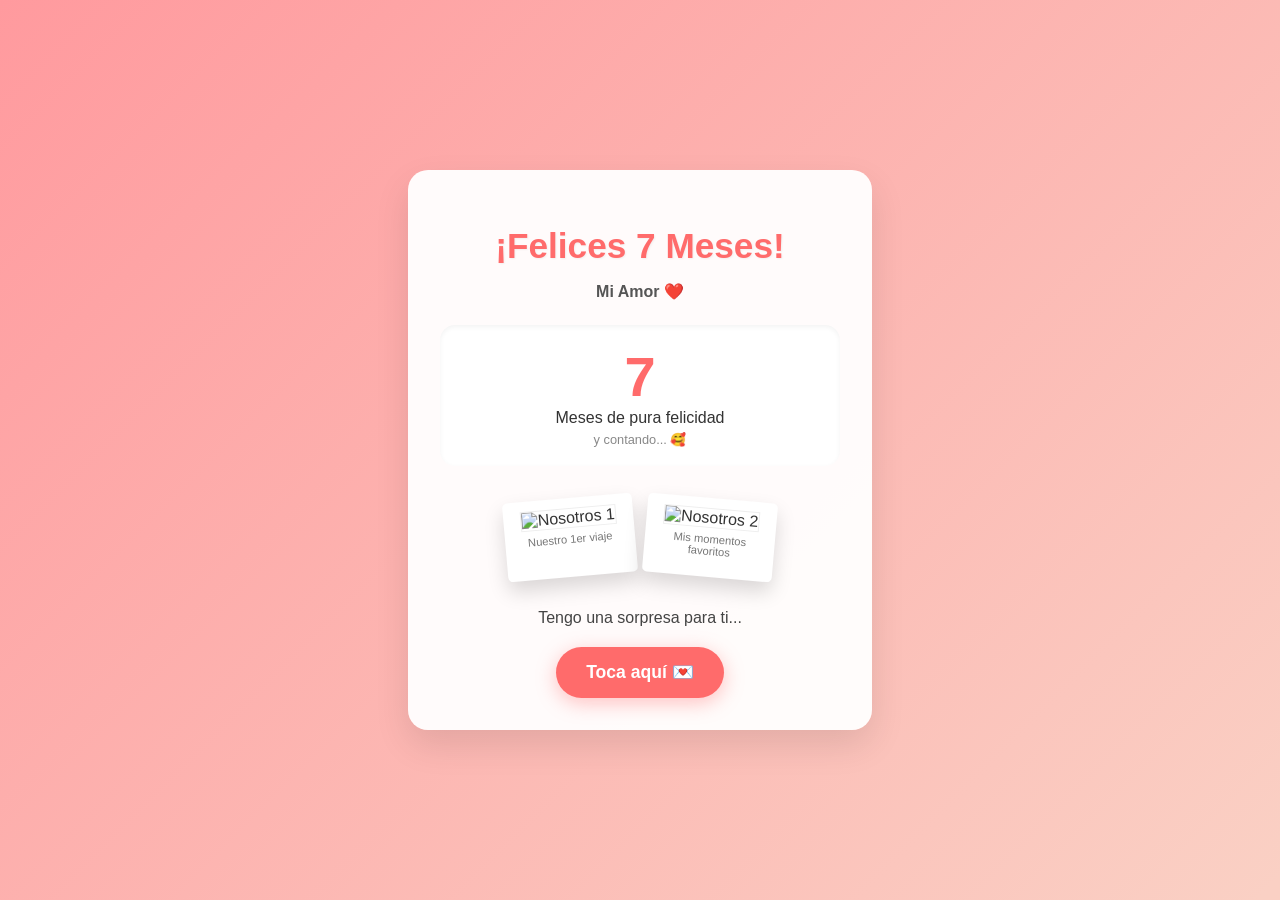
==== notita.html @ 5c786c79 "Add files via upload" ====
<!DOCTYPE html>
<html lang="es">
<head>
    <meta charset="UTF-8">
    <meta name="viewport" content="width=device-width, initial-scale=1.0">
    <link href="https://fonts.googleapis.com/css2?family=Dancing+Script:wght@700&display=swap" rel="stylesheet">
    <link rel="stylesheet" href="style.css">

    <title>¡Felices 7 Meses! ❤️</title>
</head>
<body>

    <div class="container" id="main-card">
        <h1>¡Felices 7 Meses!</h1>
        <p class="subtitle">Mi Amor ❤️</p>

        <div class="timer-box">
            <span class="number">7</span>
            <span>Meses de pura felicidad</span>
            <div style="font-size: 0.8rem; color: #888; margin-top: 5px;">y contando... 🥰</div>
        </div>

        <div class="gallery">
            <div class="polaroid">
                <img src="fotos/Viaje.JPG" alt="Nosotros 1">
                <div class="caption">Nuestro 1er viaje</div>
            </div>
            <div class="polaroid">
                <img src="fotos/Boda_eva.JPG" alt="Nosotros 2">
                <div class="caption">Mis momentos favoritos</div>
            </div>
        </div>
        
        <p style="font-size: 1rem; color: #444; margin-bottom: 20px;">Tengo una sorpresa para ti...</p>
        
        <button class="btn-love" onclick="iniciarSorpresa()">Toca aquí 💌</button>
    </div>

    <div class="rain-overlay" id="rain-overlay">
        <div class="final-message" id="final-message">
            Gracias por todos y cada uno de los momentos vividos.<br>
            <span style="font-size: 3rem;">Te amo</span> ❤️
        </div>
    </div>

    <script src="script.js"></script>
</body>
</html>
---- style.css ----
/* --- ESTILOS PRINCIPALES --- */
        :root {
            --bg-gradient: linear-gradient(135deg, #ff9a9e 0%, #fad0c4 99%, #fad0c4 100%);
            --primary-pink: #ff6b6b;
            --polaroid-shadow: 0 10px 20px rgba(0,0,0,0.15);
        }

        body {
            font-family: 'Segoe UI', Tahoma, Geneva, Verdana, sans-serif;
            background: var(--bg-gradient);
            color: #333;
            display: flex;
            justify-content: center;
            align-items: center;
            min-height: 100vh;
            margin: 0;
            overflow-x: hidden;
            overflow-y: hidden; /* Evita scroll */
        }

        /* --- TARJETA INICIAL (Mantenemos tu galería favorita) --- */
        .container {
            background: rgba(255, 255, 255, 0.95);
            padding: 2rem;
            border-radius: 20px;
            box-shadow: 0 15px 35px rgba(0,0,0,0.1);
            text-align: center;
            width: 90%;
            max-width: 400px;
            position: relative;
            z-index: 10;
            transition: opacity 0.5s ease, transform 0.5s ease; /* Transición suave */
        }

        .container.hidden {
            opacity: 0;
            transform: scale(0.9); /* Efecto de encogido al desaparecer */
            pointer-events: none; /* No interactuable */
        }

        h1 { color: var(--primary-pink); font-size: 2.2rem; margin-bottom: 0.5rem; text-shadow: 1px 1px 2px rgba(0,0,0,0.05); }
        .subtitle { font-weight: bold; color: #555; margin-bottom: 1.5rem; }

        .timer-box {
            background: white; padding: 1.2rem; border-radius: 15px;
            box-shadow: inset 0 2px 5px rgba(0,0,0,0.05); margin-bottom: 2rem;
        }
        .number { font-size: 3.5rem; font-weight: bold; color: var(--primary-pink); display: block; animation: pulse 1.5s infinite; }

        @keyframes pulse {
            0% { transform: scale(1); }
            50% { transform: scale(1.08); color: #ff8787; }
            100% { transform: scale(1); }
        }

        /* TU GALERÍA DE INICIO FAVORITA */
        .gallery {
            display: flex; gap: 10px; justify-content: center; margin-bottom: 2rem;
        }

        .polaroid {
            background: white; padding: 10px 10px 20px 10px; border-radius: 5px;
            box-shadow: var(--polaroid-shadow); width: 110px;
            transform: rotate(-5deg); transition: transform 0.3s;
        }
        .polaroid:nth-child(2) { transform: rotate(5deg); }
        .polaroid:hover { transform: scale(1.05) rotate(0deg); z-index: 15; }

        .polaroid img { width: 100%; height: 100px; object-fit: cover; border: 1px solid #eee; }
        .caption { font-size: 0.7rem; color: #777; margin-top: 5px; }

        .btn-love {
            background: var(--primary-pink); color: white; border: none;
            padding: 15px 30px; font-size: 1.1rem; font-weight: bold;
            border-radius: 50px; cursor: pointer;
            box-shadow: 0 5px 20px rgba(255, 107, 107, 0.4); transition: all 0.3s;
        }
        .btn-love:hover { background: #ff8787; transform: translateY(-3px); box-shadow: 0 8px 25px rgba(255, 107, 107, 0.5); }

        /* --- PANTALLA DE SORPRESA (Actualizada) --- */
        .rain-overlay {
            position: fixed; top: 0; left: 0; width: 100vw; height: 100vh;
            background: rgba(255, 245, 247, 0.98); /* Fondo rosado muy suave y opaco */
            z-index: 20; display: none; /* Oculto al inicio */
            flex-direction: column; justify-content: center; align-items: center;
        }

        .falling-photo {
            position: absolute; width: 140px; height: 140px; object-fit: cover;
            border: 8px solid white; border-bottom: 30px solid white; /* Polaroid */
            box-shadow: var(--polaroid-shadow); border-radius: 4px;
            top: -250px; /* Inician fuera */
            z-index: 25;
            opacity: 0; /* Ocultas al inicio */
        }

        /* --- ANIMACIONES (La clave del cambio) --- */
        
        /* 1. Caída suave que no llega al suelo */
        @keyframes fallSmoothly {
            0% { transform: translateY(0) rotate(-15deg); opacity: 0; }
            10% { opacity: 1; }
            80% { opacity: 1; }
            100% { transform: translateY(85vh) rotate(15deg); opacity: 0; } /* Se desvanecen antes de amontonarse */
        }

        /* 2. Flotado aleatorio en toda la pantalla */
        @keyframes floatGently {
            0%, 100% { transform: translate(0, 0) rotate(0deg); }
            25% { transform: translate(50px, -50px) rotate(5deg); }
            50% { transform: translate(-50px, 50px) rotate(-5deg); }
            75% { transform: translate(30px, 30px) rotate(3deg); }
        }
/* Limpia o reemplaza estas clases en tu style.css */

.floating-photo {
    position: absolute;
    width: 130px; 
    height: 130px;
    object-fit: cover;
    border: 8px solid white;
    border-bottom: 30px solid white;
    box-shadow: 0 10px 20px rgba(0,0,0,0.15);
    border-radius: 4px;
    opacity: 0; /* Inicia invisible para el fade-in */
    transition: opacity 1.5s ease;
    z-index: 10;
}

@keyframes float {
    0%, 100% { transform: translateY(0) rotate(var(--rot)); }
    50% { transform: translateY(-15px) rotate(var(--rot-alt)); }
}

/* Importar la fuente al principio de tu CSS */
@import url('https://fonts.googleapis.com/css2?family=Dancing+Script:wght@700&display=swap');

.final-message {
    font-family: 'Dancing Script', cursive; /* Fuente elegante como la foto */
    opacity: 0;
    color: #d6336c;
    font-size: 2.5rem; /* Tamaño para la frase larga */
    text-align: center;
    line-height: 1.3;
    transition: opacity 2s ease-in-out;
    z-index: 100;
}

.final-message span {
    display: block;
    font-size: 4rem; /* El "Te amo" más grande */
    margin-top: 15px;
    color: #c72c5e;
    text-shadow: 2px 2px 4px rgba(0,0,0,0.05);
}

/* Animación de flotado suave individual */
@keyframes float {
    0%, 100% { transform: translateY(0) rotate(var(--rot)); }
    50% { transform: translateY(-15px) rotate(var(--rot-alt)); }
}
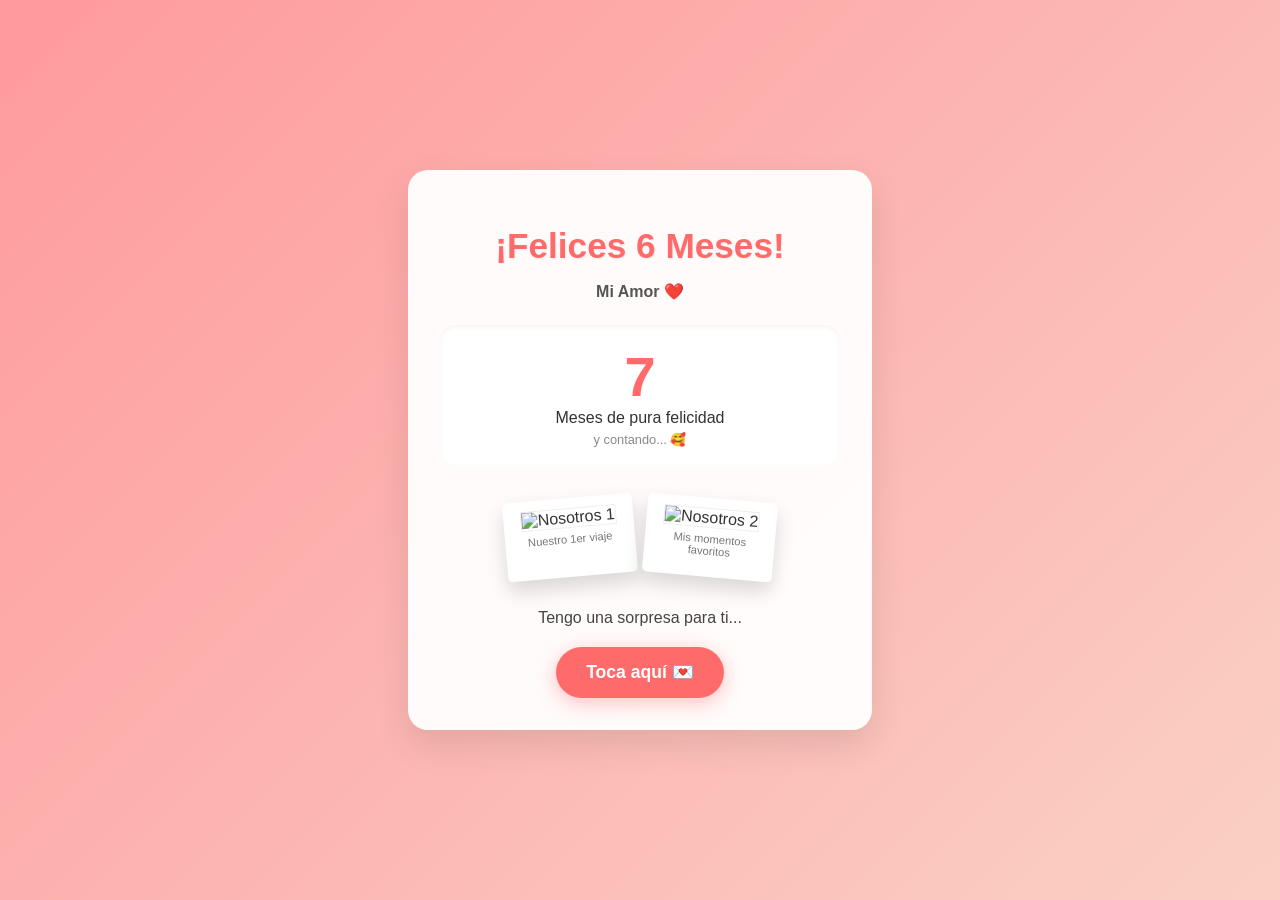
==== commit 12d665a6: "Add files via upload" ====
--- a/notita.html
+++ b/notita.html
@@ -11,7 +11,7 @@
 <body>
 
     <div class="container" id="main-card">
-        <h1>¡Felices 7 Meses!</h1>
+        <h1>¡Felices 6 Meses!</h1>
         <p class="subtitle">Mi Amor ❤️</p>
 
         <div class="timer-box">
@@ -22,11 +22,11 @@
 
         <div class="gallery">
             <div class="polaroid">
-                <img src="fotos/Viaje.JPG" alt="Nosotros 1">
+                <img src="Viaje.JPG" alt="Nosotros 1">
                 <div class="caption">Nuestro 1er viaje</div>
             </div>
             <div class="polaroid">
-                <img src="fotos/Boda_eva.JPG" alt="Nosotros 2">
+                <img src="Boda_eva.JPG" alt="Nosotros 2">
                 <div class="caption">Mis momentos favoritos</div>
             </div>
         </div>
